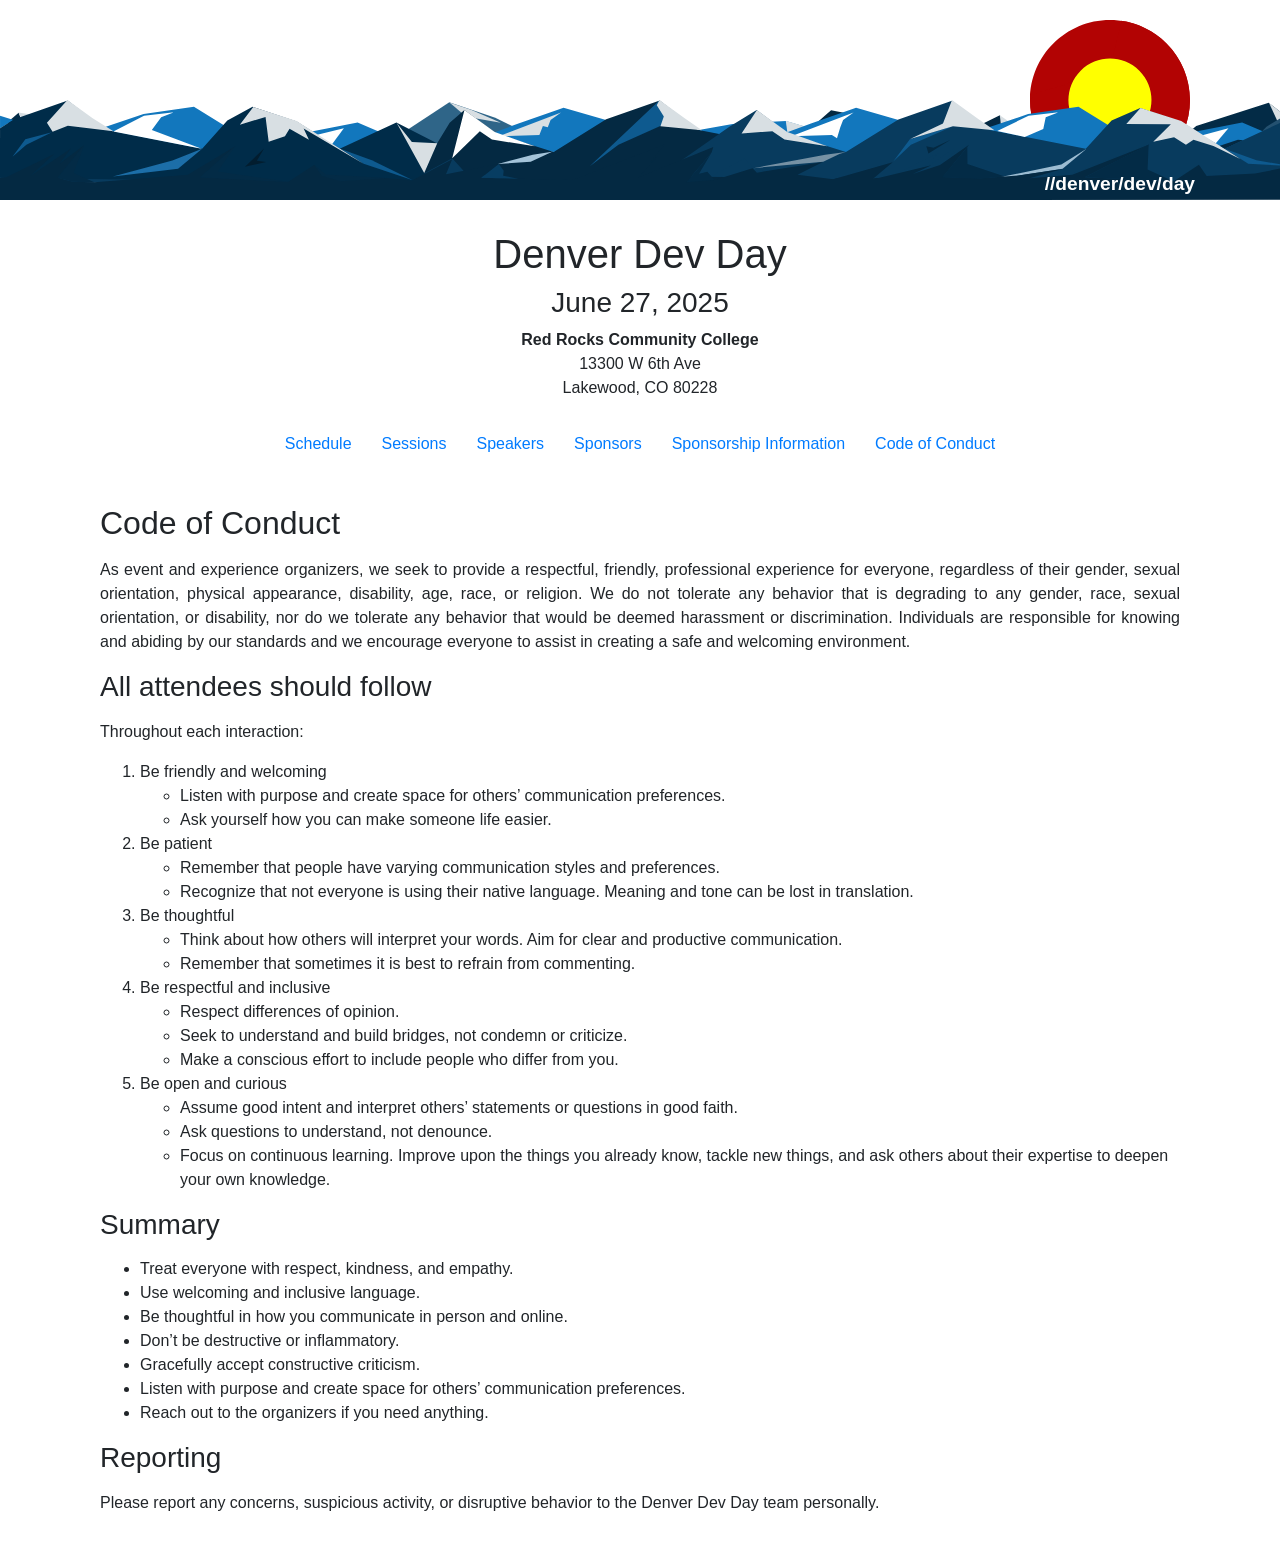
==== code-of-conduct.html @ 889ccda6 "Init" ====
<!doctype html>
<html lang="en">
<head>
    <title>Code of Conduct | Denver Dev Day | June 27, 2025</title>
    <meta charset="utf-8">
    <meta name="viewport" content="width=device-width, initial-scale=1, shrink-to-fit=no">
    <link rel="stylesheet" href="https://maxcdn.bootstrapcdn.com/bootstrap/4.0.0-beta.2/css/bootstrap.min.css" integrity="sha384-PsH8R72JQ3SOdhVi3uxftmaW6Vc51MKb0q5P2rRUpPvrszuE4W1povHYgTpBfshb" crossorigin="anonymous">
    <link rel="stylesheet" href="https://cdnjs.cloudflare.com/ajax/libs/font-awesome/4.7.0/css/font-awesome.min.css">
    <link rel="stylesheet" href="./ddd.css">
    <link rel="shortcut icon" type="image/x-icon" href="./assets/favicon.png">
</head>

<body>

<div class="container-fluid p-0">
    <div class="container p-0 mr-auto text-right h-200">
        <img class="co-sun" src="./assets/sun.svg" width="180" height="180">
    </div>
    <div class="row p-0 m-0 w-100 mx-auto h-200 co-mountains">
    </div>
    <div class="container body-wrap pr-15 mr-auto text-right co-ddd">
        <a href="./index.html">//denver/dev/day</a>
    </div>
</div>

<div class="container body-wrap">
    <div class="row align-items-start">
        <div class="col container text-center">
        <h1>Denver&nbsp;Dev&nbsp;Day</h1>
        <h3>June&nbsp;27,&nbsp;2025</h3>
        <address>
          <strong>Red Rocks Community College</strong><br/>
          13300 W 6th Ave<br/>
          Lakewood, CO&nbsp;80228
        </address>
    </div>
</div>

<div id="menu" class="container-fluid mt-3 mb-3">
  <div class="row justify-content-md-center">
    <div class="col-md-auto">
      <a href="./index.html#schedule">Schedule</a>
    </div>
    <div class="col-md-auto">
        <a href="./sessions.html#sessions">Sessions</a>
    </div>
    <div class="col-md-auto">
        <a href="./speakers.html#speakers">Speakers</a>
    </div>
    <div class="col-md-auto">
        <a href="./index.html#sponsors">Sponsors</a>
    </div>
    <div class="col-md-auto">
        <a href="./sponsorship.html#info">Sponsorship Information</a>
    </div>
    <div class="col-md-auto">
        <a href="#coc">Code of Conduct</a>
    </div>
  </div>
</div>

<div id="info" class="container-fluid mt-5 mb-5">
    <a name="coc"></a>
    <h2 class="mb-3">Code of Conduct</h2>
    <p class="text-justify">As event and experience organizers, we seek to provide a respectful, friendly,
    professional experience for everyone, regardless of their gender, sexual orientation, physical appearance,
    disability, age, race, or religion. We do not tolerate any behavior that is degrading to any gender, race,
    sexual orientation, or disability, nor do we tolerate any behavior that would be deemed harassment or discrimination.
    Individuals are responsible for knowing and abiding by our standards and we encourage everyone to assist in creating
    a safe and welcoming environment.</p>

    <h3 class="mb-3">All attendees should follow</h3>
    <p class="text-justify">Throughout each interaction:
    <ol>
      <li>Be friendly and welcoming
        <ul>
          <li>Listen with purpose and create space for others&rsquo; communication preferences.</li>
          <li>Ask yourself how you can make someone life easier.</li>
        </ul>
      </li>
      <li>Be patient
        <ul>
          <li>Remember that people have varying communication styles and preferences.</li>
          <li>Recognize that not everyone is using their native language. Meaning and tone can be lost in translation.</li>
        </ul>
      </li>
      <li>Be thoughtful
        <ul>
          <li>Think about how others will interpret your words. Aim for clear and productive communication.</li>
          <li>Remember that sometimes it is best to refrain from commenting.</li>
        </ul>
      </li>
      <li>Be respectful and inclusive
        <ul>
          <li>Respect differences of opinion.</li>
          <li>Seek to understand and build bridges, not condemn or criticize.</li>
          <li>Make a conscious effort to include people who differ from you.</li>
        </ul>
      </li>
      <li>Be open and curious
        <ul>
          <li>Assume good intent and interpret others&rsquo; statements or questions in good faith.</li>
          <li>Ask questions to understand, not denounce.</li>
          <li>Focus on continuous learning. Improve upon the things you already know, tackle new things, and ask others about their expertise to deepen your own knowledge.</li>
        </ul>
      </li>
    </ol>
    </p>

    <h3 class="mb-3">Summary</h3>
    <p class="text-justify">
    <ul>
      <li>Treat everyone with respect, kindness, and empathy.</li>
      <li>Use welcoming and inclusive language.</li>
      <li>Be thoughtful in how you communicate in person and online.</li>
      <li>Don&rsquo;t be destructive or inflammatory.</li>
      <li>Gracefully accept constructive criticism.</li>
      <li>Listen with purpose and create space for others&rsquo; communication preferences.</li>
      <li>Reach out to the organizers if you need anything.</li>
    </ul>
    </p>

    <h3 class="mb-3">Reporting</h3>
    <p class="text-justify">Please report any concerns, suspicious activity, or disruptive behavior to the Denver Dev Day team personally.</p>
</div>

</body>
</html>
---- ddd.css ----
@media (max-width: 575px) { .body-wrap: max-width: 575px }
@media (min-width: 576px) and (max-width: 767px) { .body-wrap: max-width: 575px }
@media (min-width: 768px) and (max-width: 991px) { .body-wrap: max-width: 768px }
@media (min-width: 992px) and (max-width: 1199px) { .body-wrap: max-width: 768px }
@media (min-width: 1200px) { .body-wrap: max-width: 768px }

img.mr-3.small {
    width: 100px;
    height: 100px;
}
img.mr-3.ssmall {
    width: 50px;
    height: 50px;
}
small.text-muted:before {
    content: ' ';
    display: block;
}
.fa {
    padding: 3px;
    font-size: 12px;
    width: 20px;
    text-align: center;
    text-decoration: none;
}
.fa:hover {
    opacity: 0.7;
    text-decoration: none;
}
.fa-twitter {
    background: #55ACEE;
    color: white;
}

.h-200 {
    height: 200px;
}

img.co-sun {
    padding-top: 20px;
    padding-right: 20px;
}

div.co-mountains {
    position: absolute;
    z-index: 10;
    top: 100px;
    height: 100px;
    width: 100%;
    background-image: url('./assets/mtn2.svg');
    background-size: auto 100px;
    background-repeat: repeat-x;
}


div.co-ddd {
    position: relative;
    z-index: 11;
    top: -30px;
    height: 30px;
    font-size: 1.2em;
    font-weight: 600;
    font-family: 'Segoe UI', Tahoma, Geneva, Verdana, sans-serif;
    color: white;
}

.co-ddd a {
    color: white;
    text-decoration: none;
}

div.show {
    display: block;
}

div.hide {
    display: none;
}
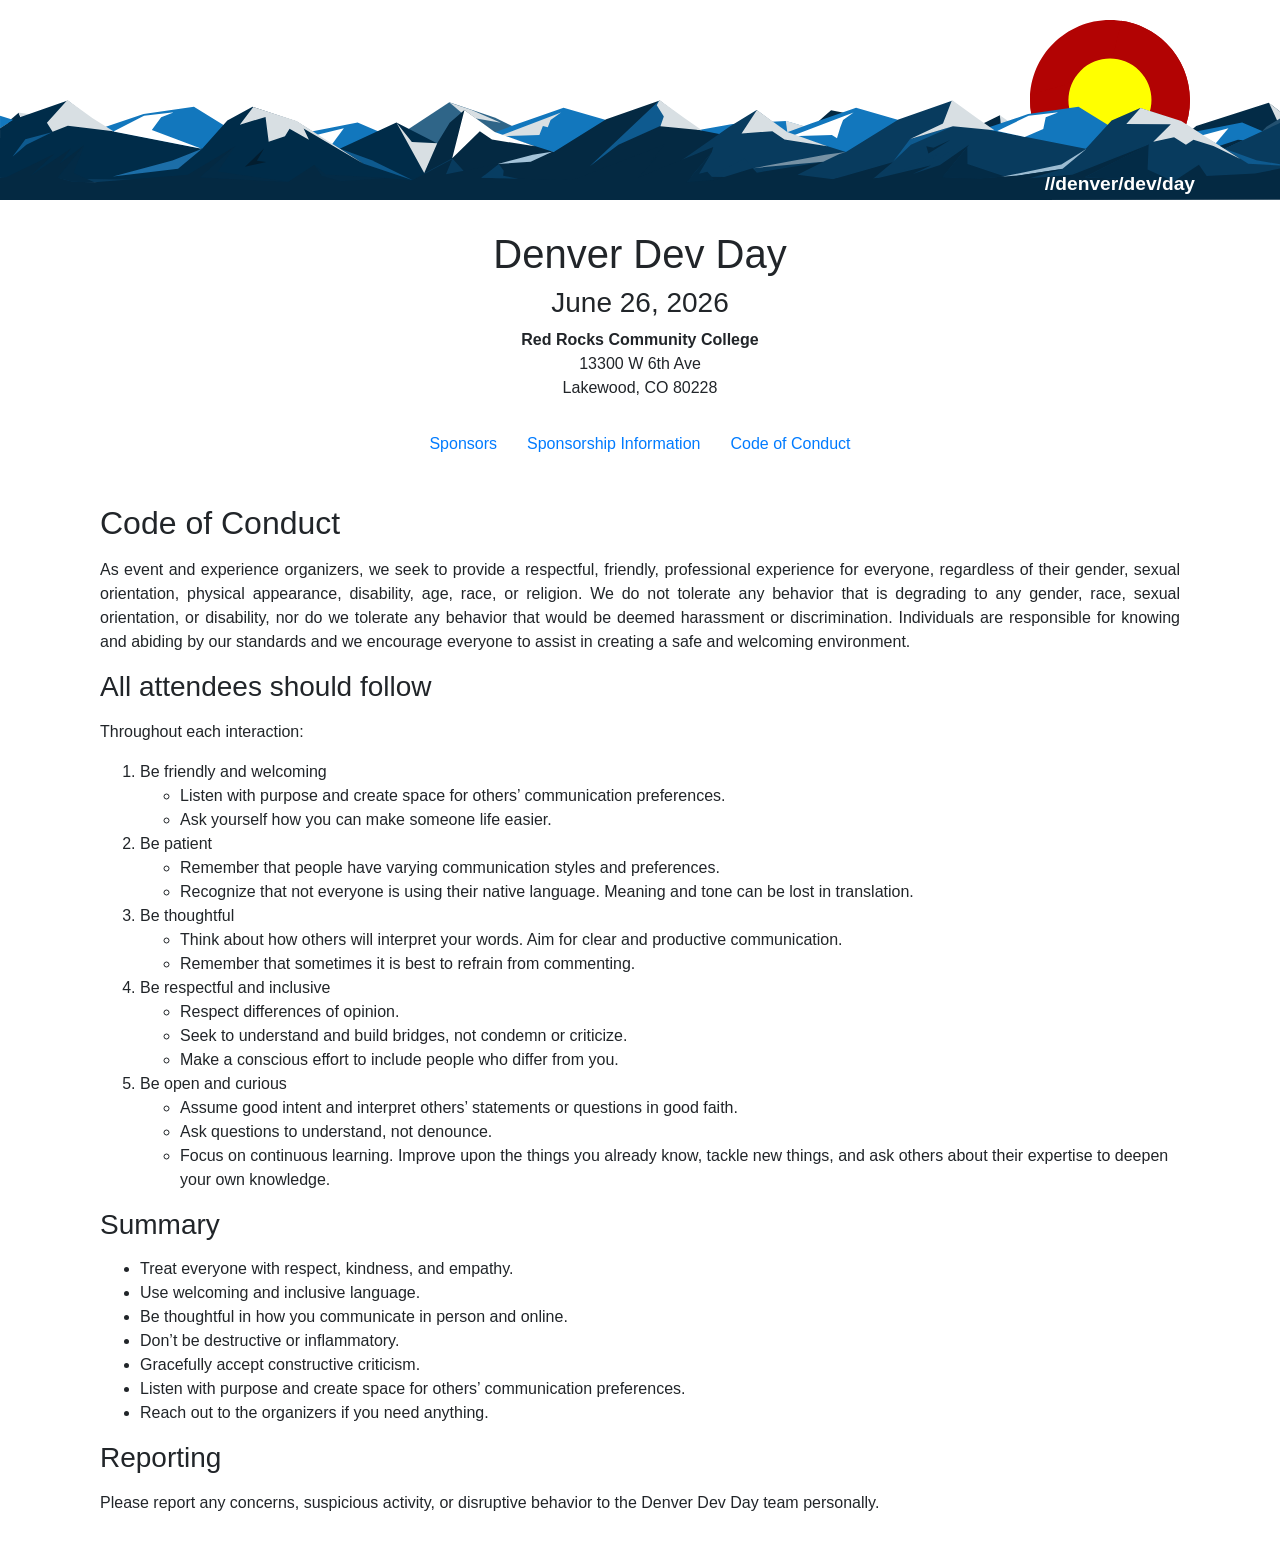
==== commit 94b24a35: "2026" ====
--- a/code-of-conduct.html
+++ b/code-of-conduct.html
@@ -1,7 +1,7 @@
 <!doctype html>
 <html lang="en">
 <head>
-    <title>Code of Conduct | Denver Dev Day | June 27, 2025</title>
+    <title>Code of Conduct | Denver Dev Day | June 26, 2026</title>
     <meta charset="utf-8">
     <meta name="viewport" content="width=device-width, initial-scale=1, shrink-to-fit=no">
     <link rel="stylesheet" href="https://maxcdn.bootstrapcdn.com/bootstrap/4.0.0-beta.2/css/bootstrap.min.css" integrity="sha384-PsH8R72JQ3SOdhVi3uxftmaW6Vc51MKb0q5P2rRUpPvrszuE4W1povHYgTpBfshb" crossorigin="anonymous">
@@ -27,7 +27,7 @@
     <div class="row align-items-start">
         <div class="col container text-center">
         <h1>Denver&nbsp;Dev&nbsp;Day</h1>
-        <h3>June&nbsp;27,&nbsp;2025</h3>
+        <h3>June&nbsp;26,&nbsp;2026</h3>
         <address>
           <strong>Red Rocks Community College</strong><br/>
           13300 W 6th Ave<br/>
@@ -38,15 +38,6 @@
 
 <div id="menu" class="container-fluid mt-3 mb-3">
   <div class="row justify-content-md-center">
-    <div class="col-md-auto">
-      <a href="./index.html#schedule">Schedule</a>
-    </div>
-    <div class="col-md-auto">
-        <a href="./sessions.html#sessions">Sessions</a>
-    </div>
-    <div class="col-md-auto">
-        <a href="./speakers.html#speakers">Speakers</a>
-    </div>
     <div class="col-md-auto">
         <a href="./index.html#sponsors">Sponsors</a>
     </div>
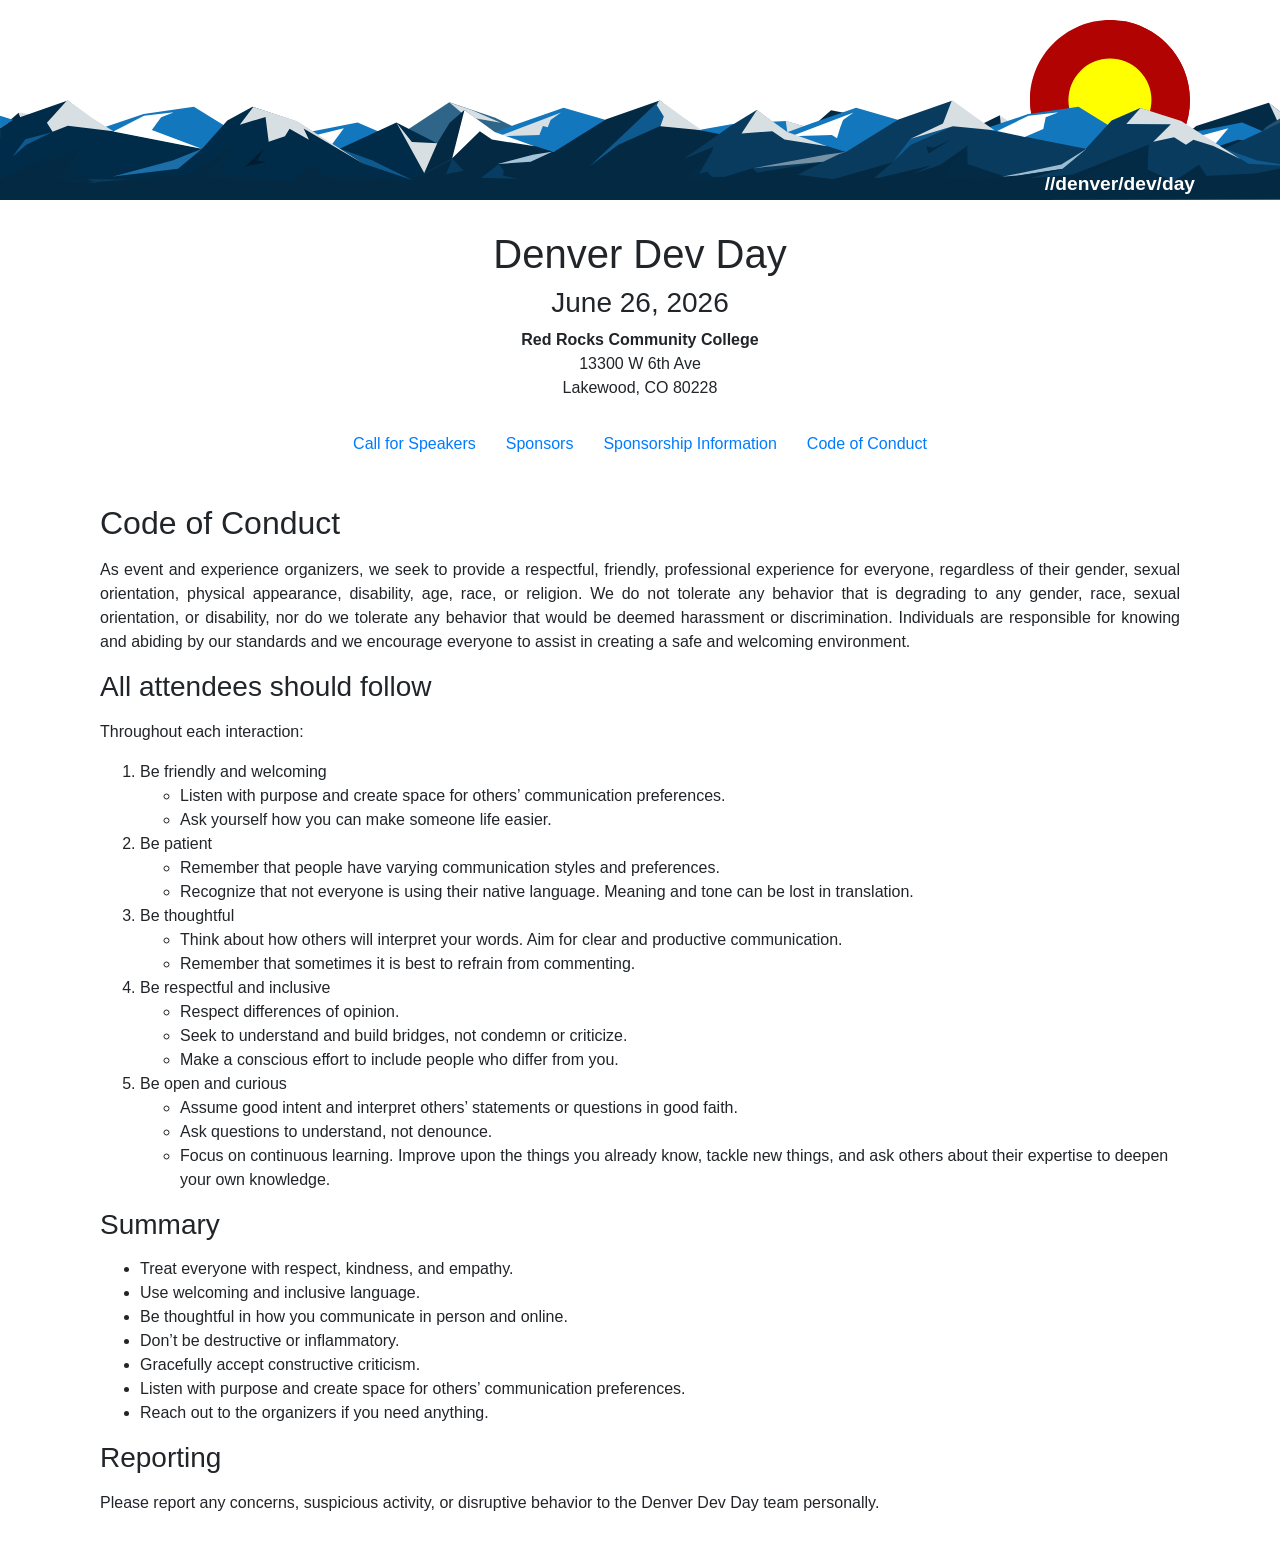
==== commit bc73398b: "Call for Speakers" ====
--- a/code-of-conduct.html
+++ b/code-of-conduct.html
@@ -38,6 +38,9 @@
 
 <div id="menu" class="container-fluid mt-3 mb-3">
   <div class="row justify-content-md-center">
+    <div class="col-md-auto">
+       <a href="https://sessionize.com/denver-dev-day-2026">Call for Speakers</a>
+    </div>
     <div class="col-md-auto">
         <a href="./index.html#sponsors">Sponsors</a>
     </div>
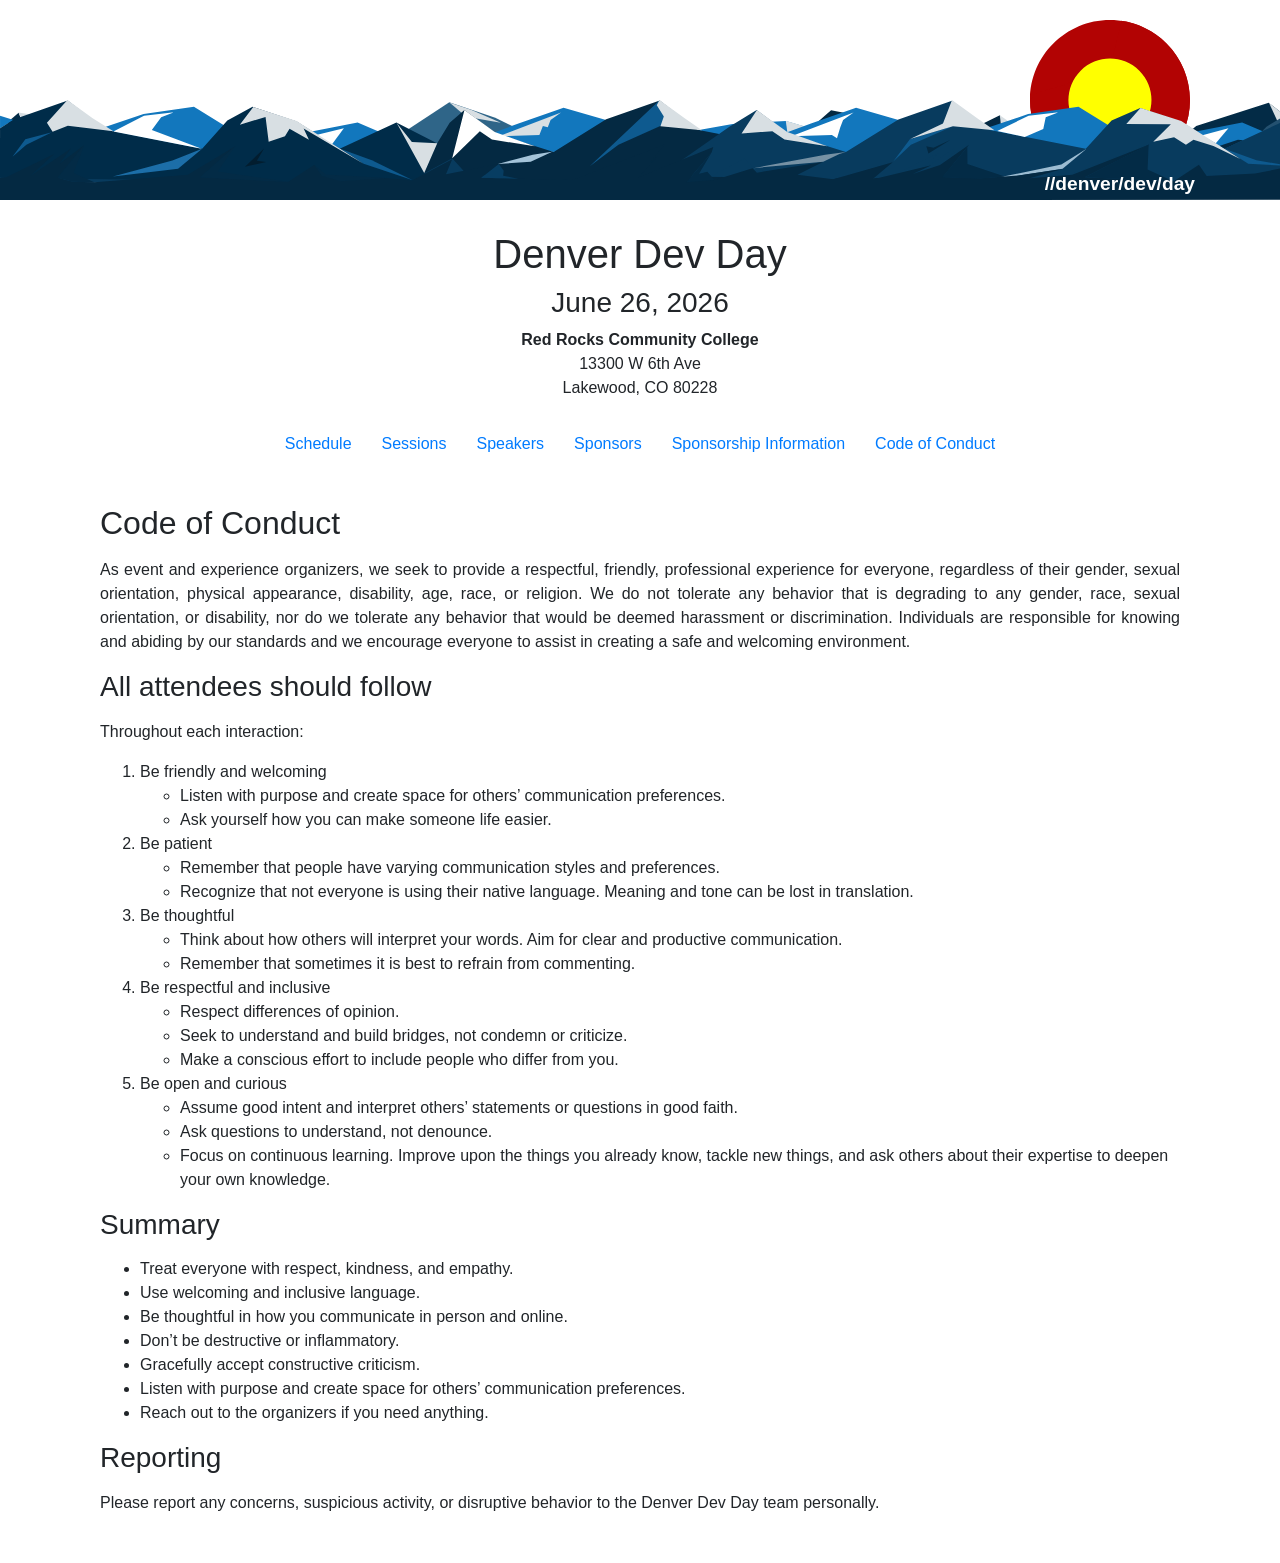
==== commit a79707e4: "Schedule/speakers" ====
--- a/code-of-conduct.html
+++ b/code-of-conduct.html
@@ -39,7 +39,13 @@
 <div id="menu" class="container-fluid mt-3 mb-3">
   <div class="row justify-content-md-center">
     <div class="col-md-auto">
-       <a href="https://sessionize.com/denver-dev-day-2026">Call for Speakers</a>
+        <a href="./index.html#schedule">Schedule</a>
+    </div>
+    <div class="col-md-auto">
+        <a href="./sessions.html#sessions">Sessions</a>
+    </div>
+    <div class="col-md-auto">
+        <a href="./speakers.html#speakers">Speakers</a>
     </div>
     <div class="col-md-auto">
         <a href="./index.html#sponsors">Sponsors</a>
